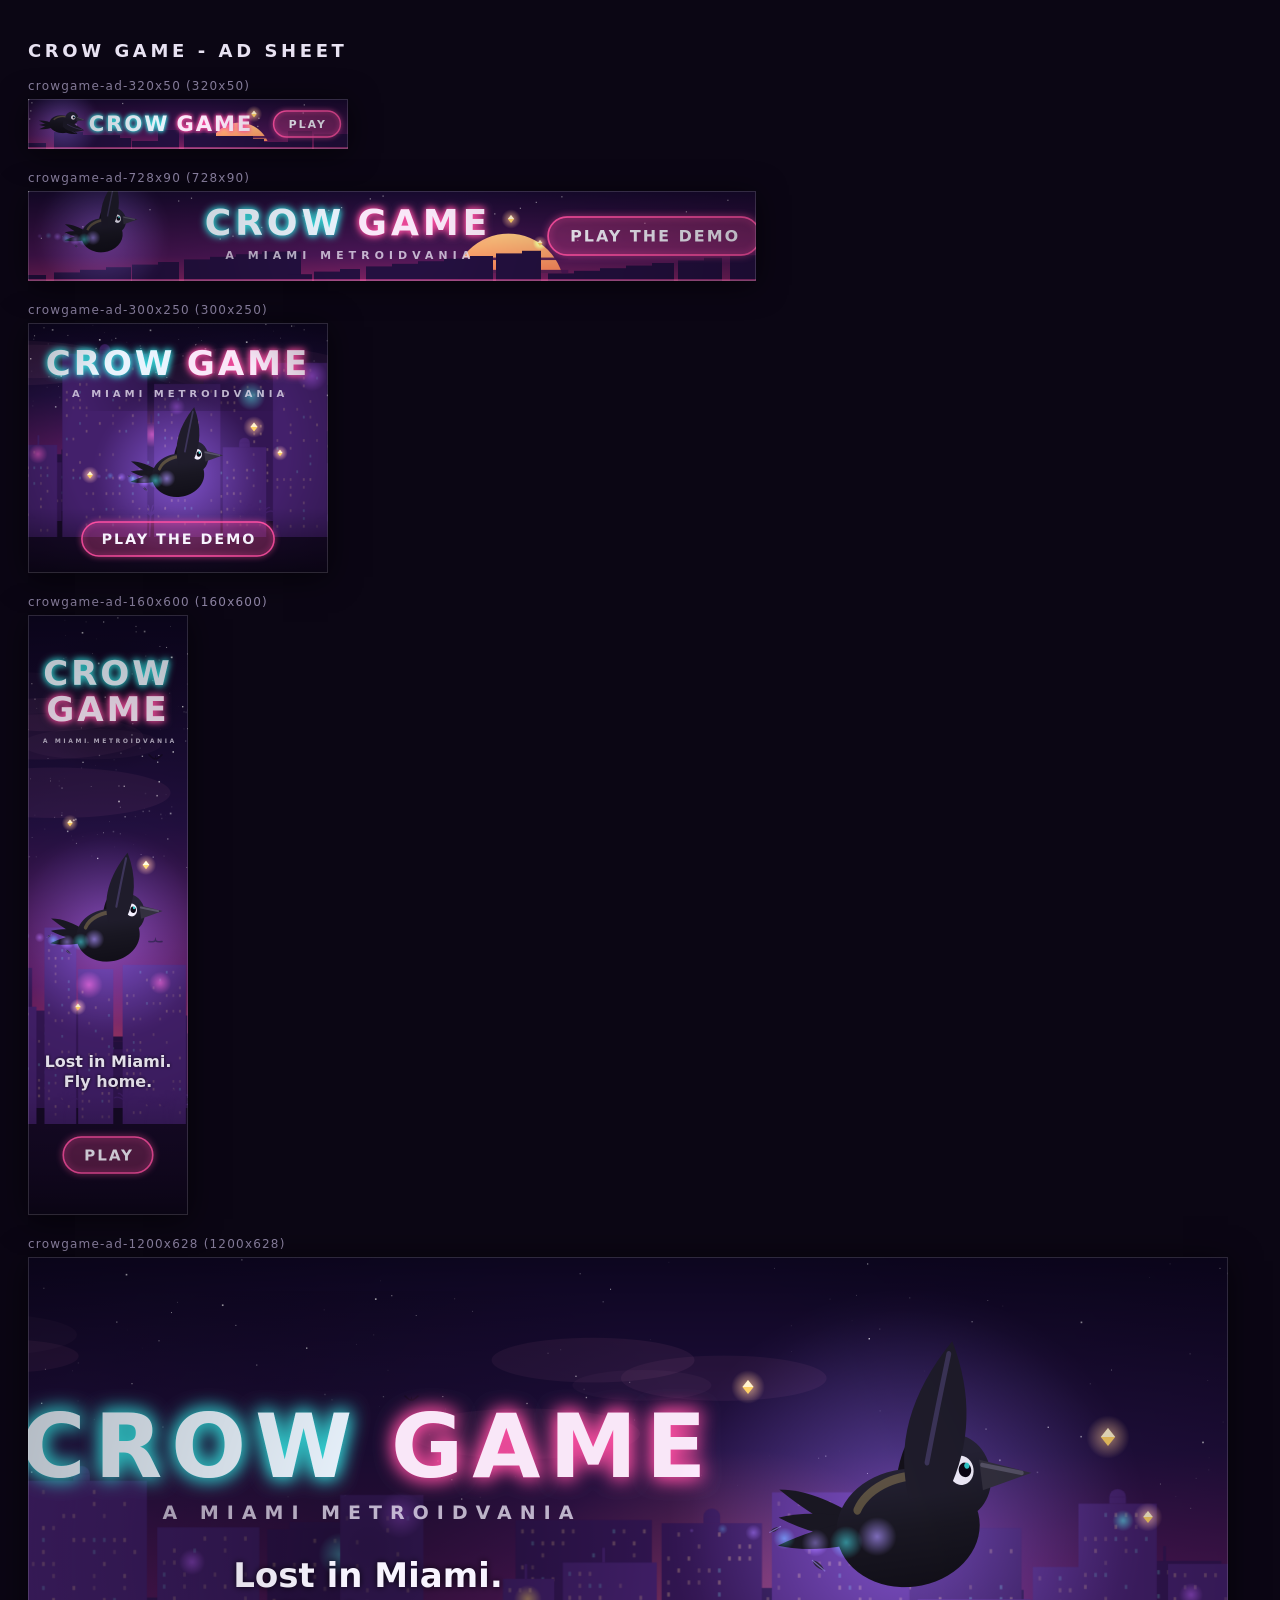
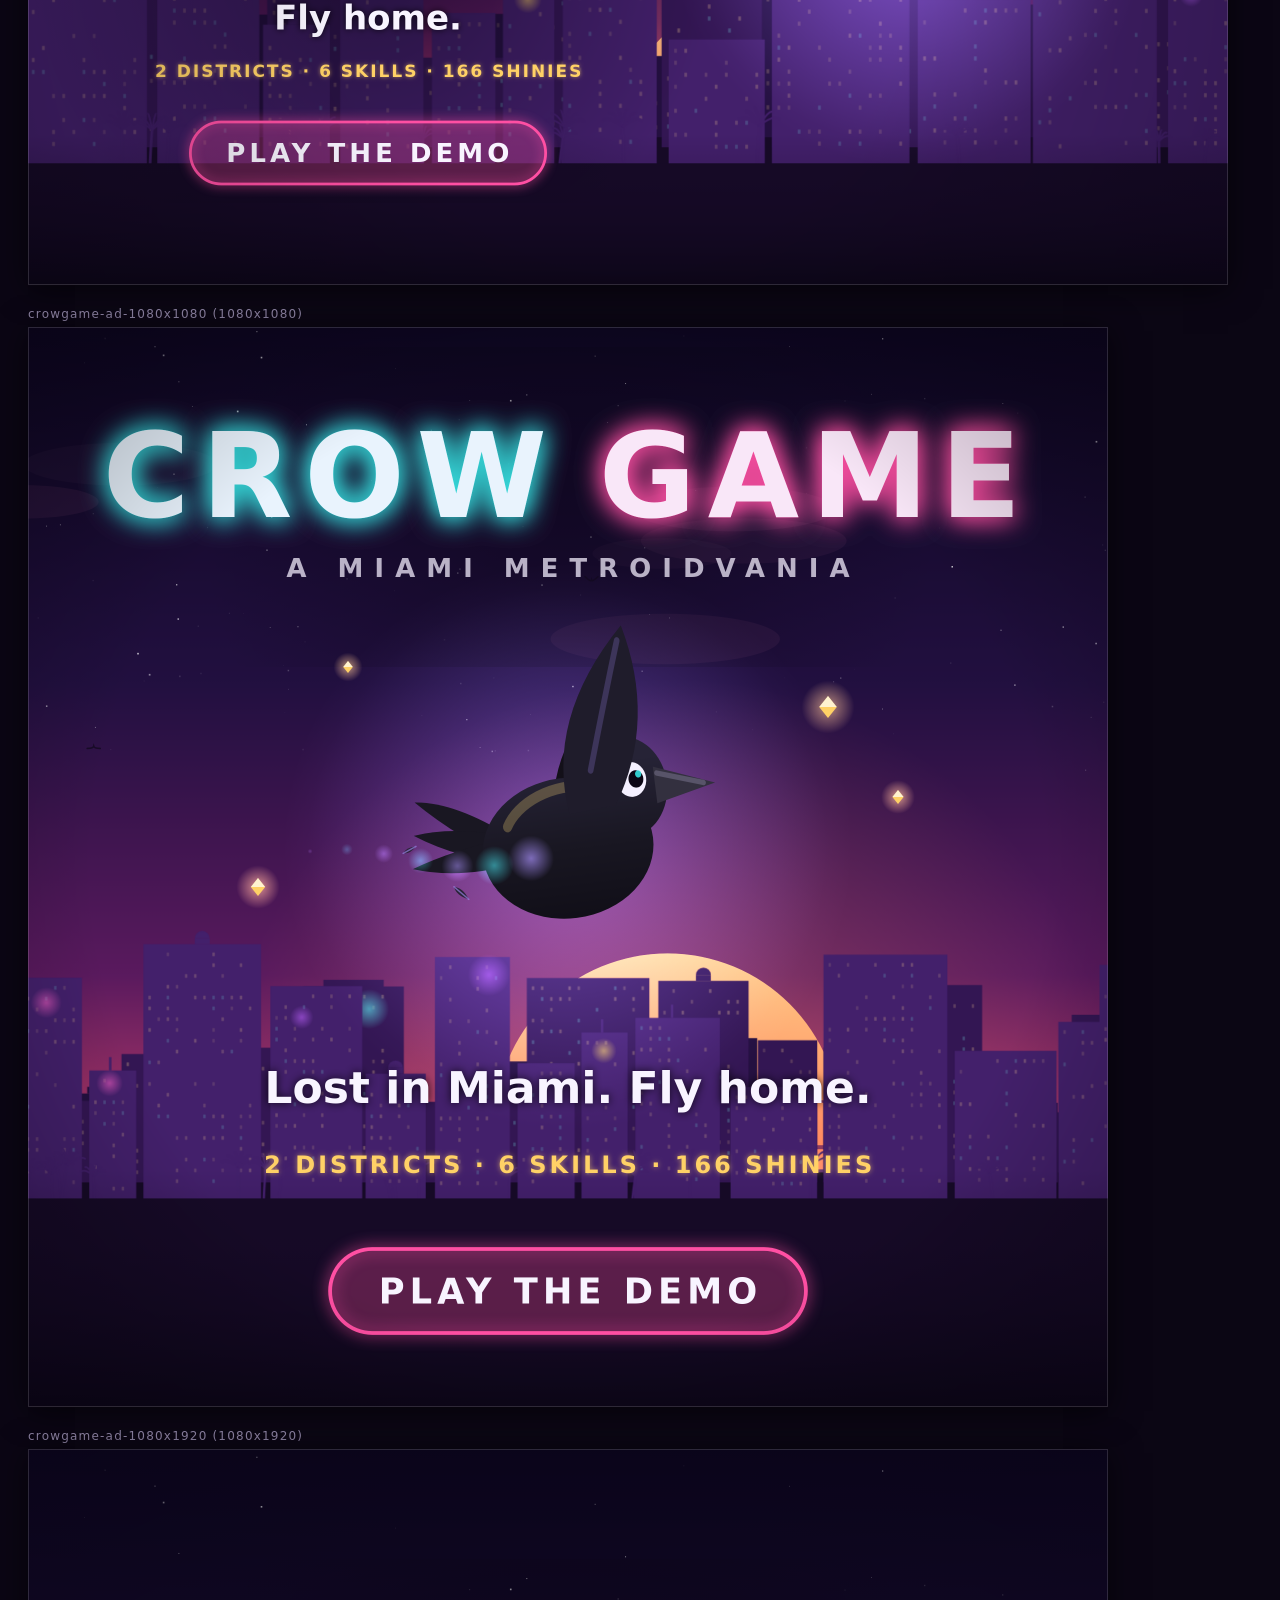
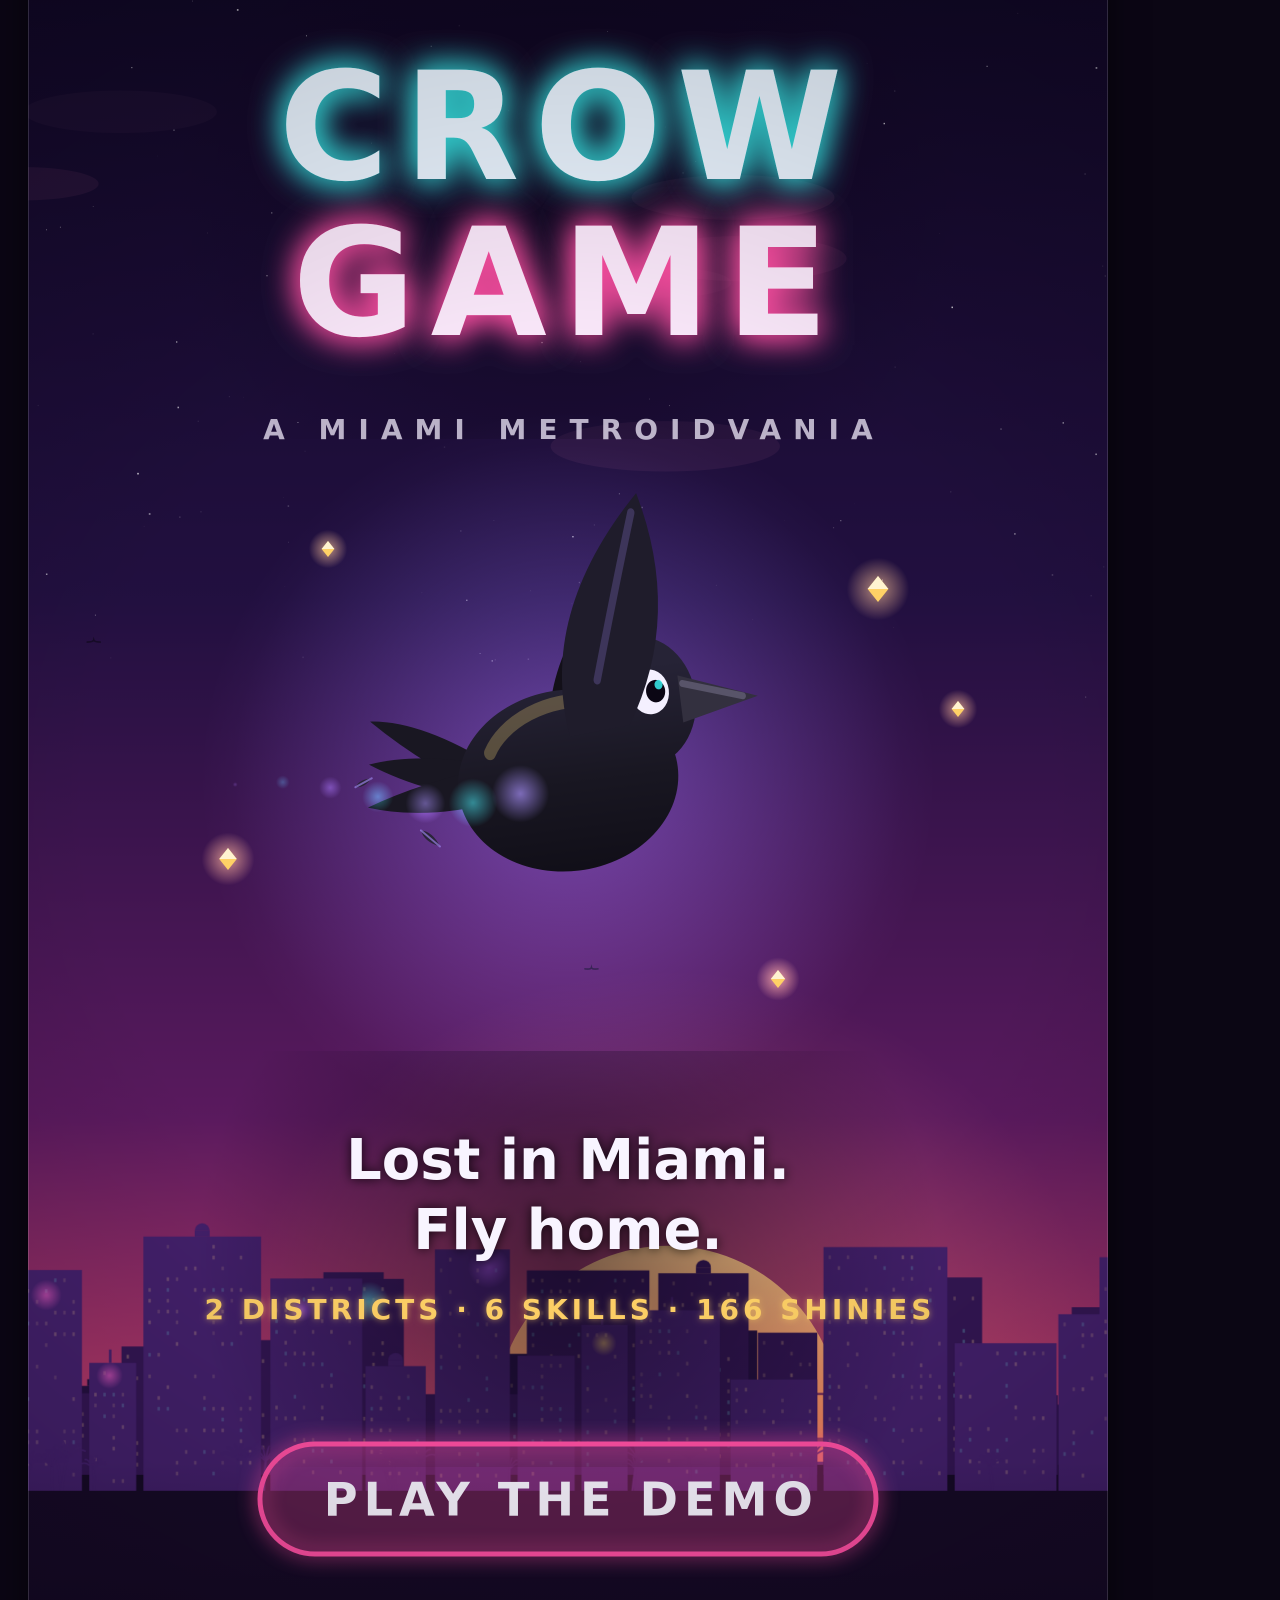
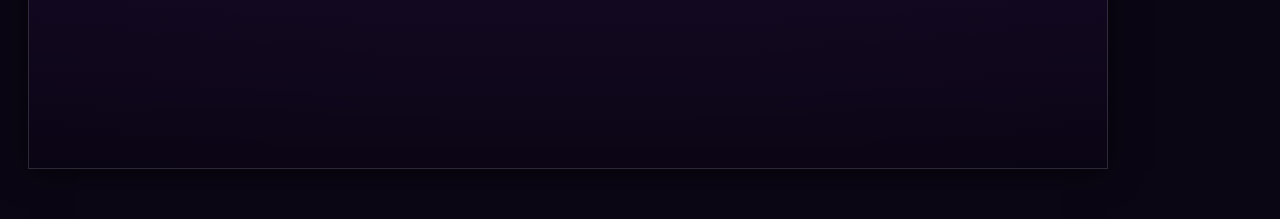
==== Development/ads/index.html @ f1129a32 "Initial release: Crow Game demo A mobile-friendly Miami metroidvania in vanilla canvas + ES modules." ====
<!DOCTYPE html>
<html lang="en">
<head>
<meta charset="utf-8">
<title>Crow Game - Ad Generator</title>
<style>
  body { background: #0b0614; color: #e8e2f2; font-family: "Segoe UI", system-ui, sans-serif; padding: 20px; }
  h1 { font-size: 18px; letter-spacing: 0.2em; }
  .ad { margin: 18px 0; }
  .ad .label { color: #8d83a3; font-size: 12px; margin-bottom: 6px; letter-spacing: 0.1em; }
  canvas { box-shadow: 0 4px 30px rgba(0,0,0,0.6); max-width: 100%; }
</style>
</head>
<body>
<h1>CROW GAME - AD SHEET</h1>
<div id="out"></div>

<script type="module">
// Renders the ad set using the game's own art code, then posts PNGs to the
// local dev receiver on :8124 (harmless no-op if it is not running).
import { Background } from '../src/background.js';
import { Player } from '../src/player.js';

const T = 1.7; // fixed clock so every render is deterministic
const bg = new Background();

const INK = '#f8f4ff';
const PINK = '#ff4fa3';
const CYAN = '#35e0e0';
const GOLD = '#ffd166';

const TAGLINE = 'A MIAMI METROIDVANIA';
const HOOK1 = 'Lost in Miami.';
const HOOK2 = 'Fly home.';
const BADGE = '2 DISTRICTS · 6 SKILLS · 166 SHINIES';

// ---------- shared pieces ----------

function scene(ctx, w, h, horizonFrac, camX = 1200) {
  const cam = { x: camX, y: 1500 - (horizonFrac * h + 30) / 0.88, scale: 1 };
  bg.draw(ctx, cam, w, h, T, 1500);
}

function simpleBg(ctx, w, h) {
  // for thin banners: gradient + sun sliver + rooftop strip
  const g = ctx.createLinearGradient(0, 0, 0, h);
  g.addColorStop(0, '#170a2e');
  g.addColorStop(0.72, '#4a1655');
  g.addColorStop(1, '#7c2260');
  ctx.fillStyle = g;
  ctx.fillRect(0, 0, w, h);
  // stars
  ctx.fillStyle = 'rgba(255,255,255,0.5)';
  for (let i = 0; i < w / 14; i++) {
    const x = (i * 137.3) % w;
    const y = ((i * 61.7) % (h * 0.55));
    if (Math.sin(i * 3.7) > -0.2) ctx.fillRect(x, y, 1.2, 1.2);
  }
  // sun
  const sx = w * 0.66;
  const sr = h * 0.62;
  const sg = ctx.createLinearGradient(0, h - sr, 0, h + sr * 0.4);
  sg.addColorStop(0, '#ffd88a');
  sg.addColorStop(0.55, '#ff8b5e');
  sg.addColorStop(1, '#ff4fa3');
  ctx.save();
  ctx.beginPath();
  ctx.rect(0, 0, w, h - 8);
  ctx.clip();
  ctx.fillStyle = sg;
  ctx.beginPath();
  ctx.arc(sx, h + sr * 0.15, sr, 0, Math.PI * 2);
  ctx.fill();
  ctx.fillStyle = 'rgba(74,22,85,0.9)';
  ctx.fillRect(sx - sr - 4, h - sr * 0.42, sr * 2 + 8, 2.5);
  ctx.fillRect(sx - sr - 4, h - sr * 0.2, sr * 2 + 8, 3.5);
  ctx.restore();
  // rooftop strip
  ctx.fillStyle = '#241040';
  for (let i = 0; i < w / 26; i++) {
    const bw = 18 + ((i * 89) % 26);
    const bh = 6 + ((i * 53) % (h * 0.28));
    ctx.fillRect(i * 26, h - bh, bw, bh);
  }
  ctx.fillStyle = 'rgba(255,79,163,0.5)';
  ctx.fillRect(0, h - 2, w, 2);
}

function crowAt(ctx, x, y, k, pose = 'flap', facing = 1) {
  // soft violet halo so the dark bird pops off the night sky
  ctx.save();
  ctx.globalCompositeOperation = 'lighter';
  const halo = ctx.createRadialGradient(x, y, 2, x, y, 46 * k);
  halo.addColorStop(0, 'rgba(169,143,255,0.2)');
  halo.addColorStop(1, 'rgba(169,143,255,0)');
  ctx.fillStyle = halo;
  ctx.beginPath();
  ctx.arc(x, y, 46 * k, 0, Math.PI * 2);
  ctx.fill();
  ctx.restore();

  const p = new Player({ x: 0, y: 0 });
  p.invuln = -1;
  p.facing = facing;
  p.animT = 1.32;
  p.blinkT = 5;
  if (pose === 'glide') { p.gliding = true; p.grounded = false; }
  else if (pose === 'dash') { p.dashing = 0.1; p.dashDir = facing; p.grounded = false; }
  else if (pose === 'flap') { p.grounded = false; p.flapT = 0.55; p.vy = -300; }
  p.x = 0;
  p.y = 0;
  ctx.save();
  ctx.translate(x, y);
  ctx.scale(k, k);
  p.draw(ctx);
  ctx.restore();
}

function trail(ctx, x, y, k, facing = 1) {
  // sparkle wake behind the crow
  ctx.save();
  ctx.globalCompositeOperation = 'lighter';
  for (let i = 0; i < 7; i++) {
    const u = (i + 1) / 7;
    const tx = x - facing * u * 130 * k * 0.32;
    const ty = y + Math.sin(u * 5) * 10 * k * 0.22 + u * 14 * k * 0.2;
    const r = (1 - u) * 5 * k * 0.32 + 1;
    const col = i % 2 ? 'rgba(53,224,224,' : 'rgba(169,143,255,';
    const g = ctx.createRadialGradient(tx, ty, 0.5, tx, ty, r * 2.4);
    g.addColorStop(0, col + (0.5 * (1 - u) + 0.15) + ')');
    g.addColorStop(1, col + '0)');
    ctx.fillStyle = g;
    ctx.beginPath();
    ctx.arc(tx, ty, r * 2.4, 0, Math.PI * 2);
    ctx.fill();
  }
  ctx.restore();
  // two drifting feathers
  for (const [fx, fy, rot, s] of [[-0.42, 0.24, 0.7, 4], [-0.62, 0.02, -0.5, 3]]) {
    const px = x + facing * fx * 130 * k * 0.32;
    const py = y + fy * 100 * k * 0.3;
    ctx.save();
    ctx.translate(px, py);
    ctx.rotate(rot);
    ctx.scale(k * 0.3, k * 0.3);
    ctx.fillStyle = '#2a2438';
    ctx.beginPath();
    ctx.moveTo(-s, 0);
    ctx.quadraticCurveTo(0, -s * 0.7, s * 1.6, 0);
    ctx.quadraticCurveTo(0, s * 0.7, -s, 0);
    ctx.fill();
    ctx.strokeStyle = 'rgba(169,143,255,0.6)';
    ctx.lineWidth = 0.8;
    ctx.beginPath();
    ctx.moveTo(-s, 0);
    ctx.lineTo(s * 1.6, 0);
    ctx.stroke();
    ctx.restore();
  }
}

function shiny(ctx, x, y, s) {
  ctx.save();
  ctx.translate(x, y);
  ctx.globalCompositeOperation = 'lighter';
  const g = ctx.createRadialGradient(0, 0, 1, 0, 0, s * 2.4);
  g.addColorStop(0, 'rgba(255,209,102,0.55)');
  g.addColorStop(1, 'rgba(255,209,102,0)');
  ctx.fillStyle = g;
  ctx.beginPath();
  ctx.arc(0, 0, s * 2.4, 0, Math.PI * 2);
  ctx.fill();
  ctx.globalCompositeOperation = 'source-over';
  ctx.fillStyle = GOLD;
  ctx.beginPath();
  ctx.moveTo(0, -s);
  ctx.lineTo(s * 0.8, 0);
  ctx.lineTo(0, s);
  ctx.lineTo(-s * 0.8, 0);
  ctx.closePath();
  ctx.fill();
  ctx.fillStyle = '#fff3d0';
  ctx.beginPath();
  ctx.moveTo(0, -s);
  ctx.lineTo(s * 0.8, 0);
  ctx.lineTo(-s * 0.8, 0);
  ctx.closePath();
  ctx.fill();
  ctx.restore();
}

function neonWord(ctx, word, x, y, size, color, align = 'center', spacing = 0.1) {
  ctx.save();
  ctx.font = `800 ${size}px "Segoe UI", system-ui, sans-serif`;
  ctx.textAlign = align;
  ctx.letterSpacing = `${Math.round(size * spacing)}px`;
  ctx.shadowColor = color;
  ctx.shadowBlur = size * 0.45;
  ctx.fillStyle = color;
  ctx.fillText(word, x, y);
  ctx.fillText(word, x, y);
  ctx.shadowBlur = 0;
  ctx.fillStyle = INK;
  ctx.globalAlpha = 0.92;
  ctx.fillText(word, x, y);
  ctx.restore();
}

// CROW in cyan, GAME in pink, on one line centered at cx
function logo(ctx, cx, y, size) {
  ctx.save();
  ctx.font = `800 ${size}px "Segoe UI", system-ui, sans-serif`;
  ctx.letterSpacing = `${Math.round(size * 0.1)}px`;
  const wCrow = ctx.measureText('CROW').width;
  const wGame = ctx.measureText('GAME').width;
  const gap = size * 0.34;
  const total = wCrow + gap + wGame;
  ctx.restore();
  neonWord(ctx, 'CROW', cx - total / 2, y, size, CYAN, 'left');
  neonWord(ctx, 'GAME', cx - total / 2 + wCrow + gap, y, size, PINK, 'left');
}

function logoStacked(ctx, cx, y, size, lineGap = 1.06) {
  neonWord(ctx, 'CROW', cx, y, size, CYAN);
  neonWord(ctx, 'GAME', cx, y + size * lineGap, size, PINK);
}

function tagline(ctx, cx, y, size, maxW = Infinity) {
  ctx.save();
  ctx.font = `600 ${size}px "Segoe UI", system-ui, sans-serif`;
  ctx.textAlign = 'center';
  ctx.letterSpacing = `${Math.round(size * 0.42)}px`;
  ctx.fillStyle = 'rgba(232,226,242,0.78)';
  const w = ctx.measureText(TAGLINE).width;
  const fit = Math.min(1, maxW / w);
  ctx.translate(cx + size * 0.21, y);
  ctx.scale(fit, fit);
  ctx.fillText(TAGLINE, 0, 0);
  ctx.restore();
}

function hook(ctx, cx, y, size, twoLines = true) {
  ctx.save();
  ctx.font = `600 ${size}px "Segoe UI", system-ui, sans-serif`;
  ctx.textAlign = 'center';
  ctx.fillStyle = INK;
  ctx.shadowColor = 'rgba(0,0,0,0.8)';
  ctx.shadowBlur = size * 0.4;
  if (twoLines) {
    ctx.fillText(HOOK1, cx, y);
    ctx.fillText(HOOK2, cx, y + size * 1.25);
  } else {
    ctx.fillText(`${HOOK1} ${HOOK2}`, cx, y);
  }
  ctx.restore();
}

function badge(ctx, cx, y, size) {
  ctx.save();
  ctx.font = `700 ${size}px "Segoe UI", system-ui, sans-serif`;
  ctx.textAlign = 'center';
  ctx.letterSpacing = `${Math.round(size * 0.13)}px`;
  ctx.fillStyle = GOLD;
  ctx.shadowColor = 'rgba(255,209,102,0.6)';
  ctx.shadowBlur = size * 0.5;
  ctx.fillText(BADGE, cx + size * 0.07, y);
  ctx.restore();
}

function cta(ctx, cx, cy, text, h) {
  ctx.save();
  const size = h * 0.42;
  ctx.font = `700 ${size}px "Segoe UI", system-ui, sans-serif`;
  ctx.letterSpacing = `${Math.round(size * 0.14)}px`;
  const tw = ctx.measureText(text).width;
  const w = tw + h * 1.1;
  ctx.shadowColor = PINK;
  ctx.shadowBlur = h * 0.35;
  ctx.fillStyle = 'rgba(255,79,163,0.16)';
  ctx.strokeStyle = PINK;
  ctx.lineWidth = Math.max(1.5, h * 0.045);
  ctx.beginPath();
  ctx.roundRect(cx - w / 2, cy - h / 2, w, h, h / 2);
  ctx.fill();
  ctx.stroke();
  ctx.shadowBlur = 0;
  ctx.fillStyle = INK;
  ctx.textAlign = 'center';
  ctx.textBaseline = 'middle';
  ctx.fillText(text, cx + size * 0.07, cy + h * 0.04);
  ctx.restore();
}

function scrim(ctx, x, y, w, h, alpha = 0.4) {
  const g = ctx.createRadialGradient(x + w / 2, y + h / 2, 8, x + w / 2, y + h / 2, Math.max(w, h) * 0.62);
  g.addColorStop(0, `rgba(11,5,22,${alpha})`);
  g.addColorStop(1, 'rgba(11,5,22,0)');
  ctx.fillStyle = g;
  ctx.fillRect(x - w * 0.3, y - h * 0.3, w * 1.6, h * 1.6);
}

function frame(ctx, w, h) {
  // vignette + hairline border
  const v = ctx.createRadialGradient(w / 2, h / 2, Math.min(w, h) * 0.44, w / 2, h / 2, Math.max(w, h) * 0.74);
  v.addColorStop(0, 'rgba(0,0,0,0)');
  v.addColorStop(1, 'rgba(5,2,12,0.4)');
  ctx.fillStyle = v;
  ctx.fillRect(0, 0, w, h);
  ctx.strokeStyle = 'rgba(255,255,255,0.14)';
  ctx.lineWidth = 1;
  ctx.strokeRect(0.5, 0.5, w - 1, h - 1);
}

// ---------- the ad set ----------

const ADS = [
  {
    name: 'crowgame-ad-320x50', w: 320, h: 50,
    draw(ctx, w, h) {
      simpleBg(ctx, w, h);
      crowAt(ctx, 34, 25, 0.85, 'dash');
      logo(ctx, 143, 32, 21);
      shiny(ctx, 226, 15, 3.4);
      cta(ctx, 279, 25, 'PLAY', 26);
      frame(ctx, w, h);
    },
  },
  {
    name: 'crowgame-ad-728x90', w: 728, h: 90,
    draw(ctx, w, h) {
      simpleBg(ctx, w, h);
      crowAt(ctx, 74, 44, 1.5, 'flap');
      trail(ctx, 74, 44, 1.5);
      logo(ctx, 320, 44, 36);
      tagline(ctx, 320, 68, 11);
      shiny(ctx, 483, 28, 4);
      shiny(ctx, 512, 52, 3);
      cta(ctx, 626, 45, 'PLAY THE DEMO', 38);
      frame(ctx, w, h);
    },
  },
  {
    name: 'crowgame-ad-300x250', w: 300, h: 250,
    draw(ctx, w, h) {
      scene(ctx, w, h, 0.74);
      scrim(ctx, 60, 10, 180, 60, 0.42);
      logo(ctx, 150, 52, 34);
      tagline(ctx, 150, 74, 10);
      crowAt(ctx, 150, 152, 1.9, 'flap');
      trail(ctx, 150, 152, 1.9);
      shiny(ctx, 226, 104, 4.5);
      shiny(ctx, 252, 130, 3.2);
      shiny(ctx, 62, 152, 3.6);
      cta(ctx, 150, 216, 'PLAY THE DEMO', 34);
      frame(ctx, w, h);
    },
  },
  {
    name: 'crowgame-ad-160x600', w: 160, h: 600,
    draw(ctx, w, h) {
      scene(ctx, w, h, 0.8, 800);
      scrim(ctx, 20, 30, 120, 110, 0.45);
      logoStacked(ctx, 80, 70, 34);
      tagline(ctx, 80, 128, 9, 134);
      shiny(ctx, 42, 208, 3.4);
      shiny(ctx, 118, 250, 4.2);
      crowAt(ctx, 80, 320, 2.3, 'flap');
      trail(ctx, 80, 320, 2.3);
      shiny(ctx, 50, 392, 3.4);
      hook(ctx, 80, 452, 16);
      cta(ctx, 80, 540, 'PLAY', 36);
      frame(ctx, w, h);
    },
  },
  {
    name: 'crowgame-ad-1200x628', w: 1200, h: 628,
    draw(ctx, w, h) {
      scene(ctx, w, h, 0.76, 2000);
      scrim(ctx, 60, 130, 560, 320, 0.5);
      ctx.save();
      ctx.textAlign = 'left';
      ctx.restore();
      logo(ctx, 340, 220, 88);
      tagline(ctx, 340, 262, 19);
      hook(ctx, 340, 330, 34);
      badge(ctx, 340, 420, 17);
      cta(ctx, 340, 496, 'PLAY THE DEMO', 62);
      crowAt(ctx, 880, 270, 5.2, 'flap');
      trail(ctx, 880, 270, 5.2);
      shiny(ctx, 1080, 180, 9);
      shiny(ctx, 1120, 260, 6);
      shiny(ctx, 720, 130, 7);
      frame(ctx, w, h);
    },
  },
  {
    name: 'crowgame-ad-1080x1080', w: 1080, h: 1080,
    draw(ctx, w, h) {
      scene(ctx, w, h, 0.78, 1500);
      scrim(ctx, 240, 80, 600, 200, 0.45);
      logo(ctx, 540, 190, 118);
      tagline(ctx, 540, 250, 26);
      crowAt(ctx, 540, 520, 6.2, 'flap');
      trail(ctx, 540, 520, 6.2);
      shiny(ctx, 800, 380, 11);
      shiny(ctx, 870, 470, 7);
      shiny(ctx, 230, 560, 9);
      shiny(ctx, 320, 340, 6);
      hook(ctx, 540, 776, 44, false);
      badge(ctx, 540, 846, 24);
      cta(ctx, 540, 964, 'PLAY THE DEMO', 84);
      frame(ctx, w, h);
    },
  },
  {
    name: 'crowgame-ad-1080x1920', w: 1080, h: 1920,
    draw(ctx, w, h) {
      scene(ctx, w, h, 0.84, 1500);
      scrim(ctx, 220, 200, 640, 300, 0.45);
      logoStacked(ctx, 540, 330, 150, 1.04);
      tagline(ctx, 540, 590, 28);
      crowAt(ctx, 540, 930, 8, 'flap');
      trail(ctx, 540, 930, 8);
      shiny(ctx, 850, 740, 13);
      shiny(ctx, 930, 860, 8);
      shiny(ctx, 200, 1010, 11);
      shiny(ctx, 300, 700, 8);
      shiny(ctx, 750, 1130, 9);
      scrim(ctx, 240, 1280, 600, 260, 0.55);
      hook(ctx, 540, 1330, 56);
      badge(ctx, 540, 1470, 28);
      cta(ctx, 540, 1650, 'PLAY THE DEMO', 110);
      frame(ctx, w, h);
    },
  },
];

// ---------- render + export ----------

const out = document.getElementById('out');
const results = [];

async function run() {
  for (const ad of ADS) {
    const big = document.createElement('canvas');
    big.width = ad.w * 2;
    big.height = ad.h * 2;
    const bctx = big.getContext('2d');
    bctx.scale(2, 2);
    ad.draw(bctx, ad.w, ad.h);

    const fin = document.createElement('canvas');
    fin.width = ad.w;
    fin.height = ad.h;
    fin.getContext('2d').drawImage(big, 0, 0, ad.w, ad.h);

    const wrap = document.createElement('div');
    wrap.className = 'ad';
    wrap.innerHTML = `<div class="label">${ad.name} (${ad.w}x${ad.h})</div>`;
    wrap.appendChild(fin);
    out.appendChild(wrap);

    try {
      const b64 = fin.toDataURL('image/png').split(',')[1];
      const res = await fetch(`http://localhost:8124/?name=${ad.name}&ext=png`, { method: 'POST', body: b64 });
      results.push(`${ad.name}: ${await res.text()}`);
    } catch (e) {
      results.push(`${ad.name}: post failed (${e.message})`);
    }
  }
  window.__adsDone = results;
}

run();
</script>
</body>
</html>
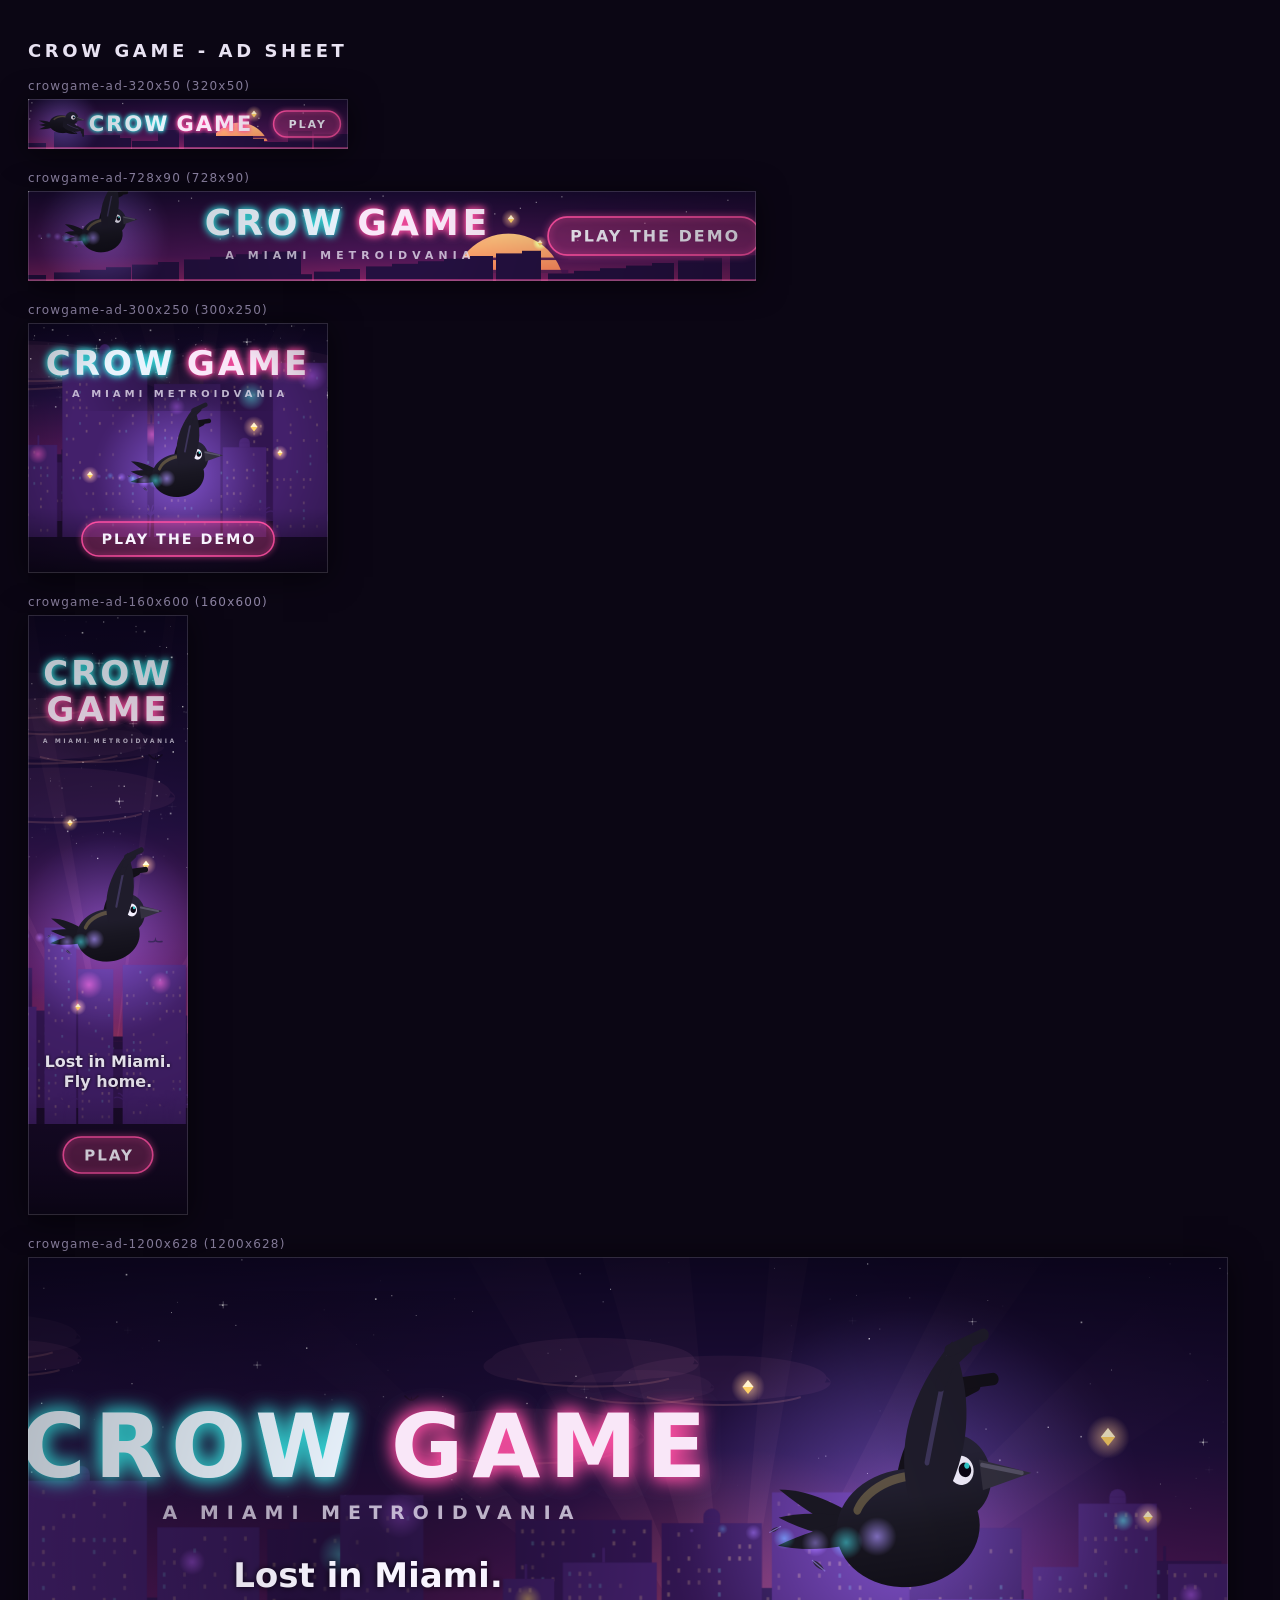
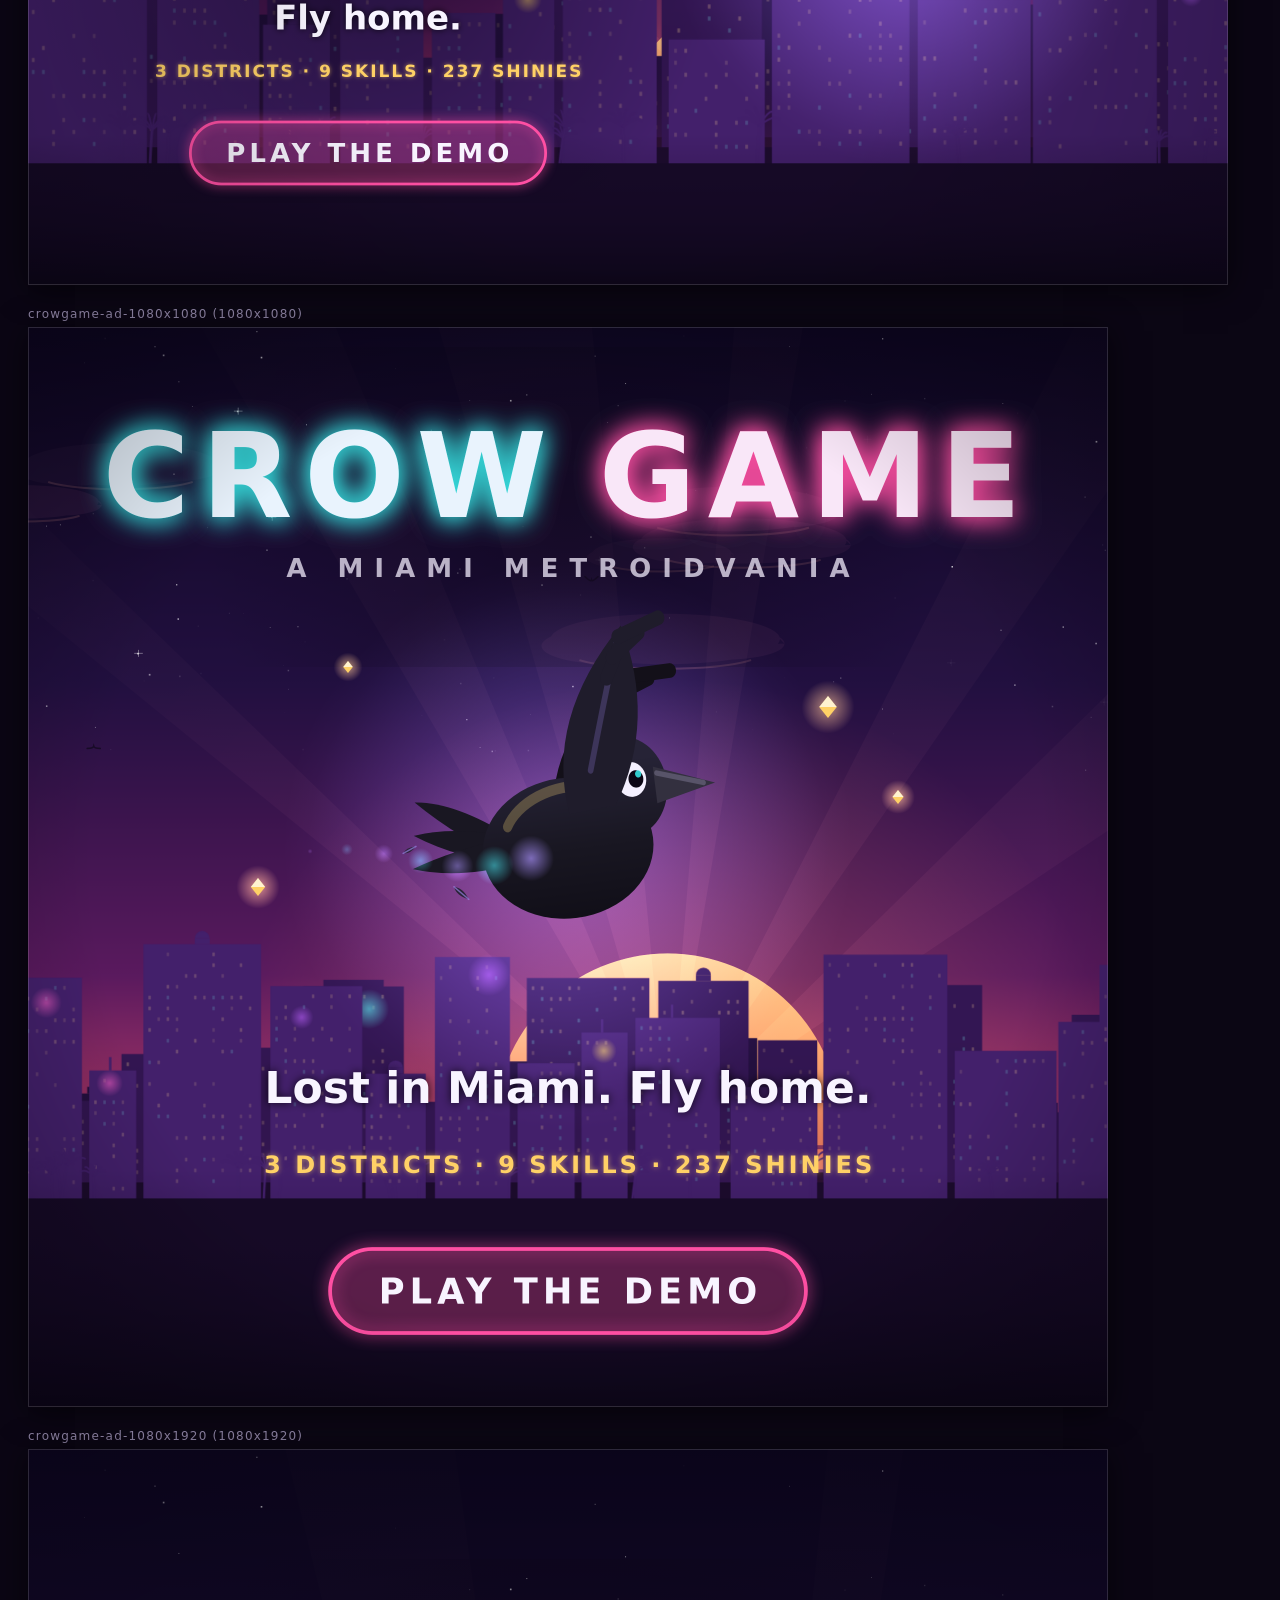
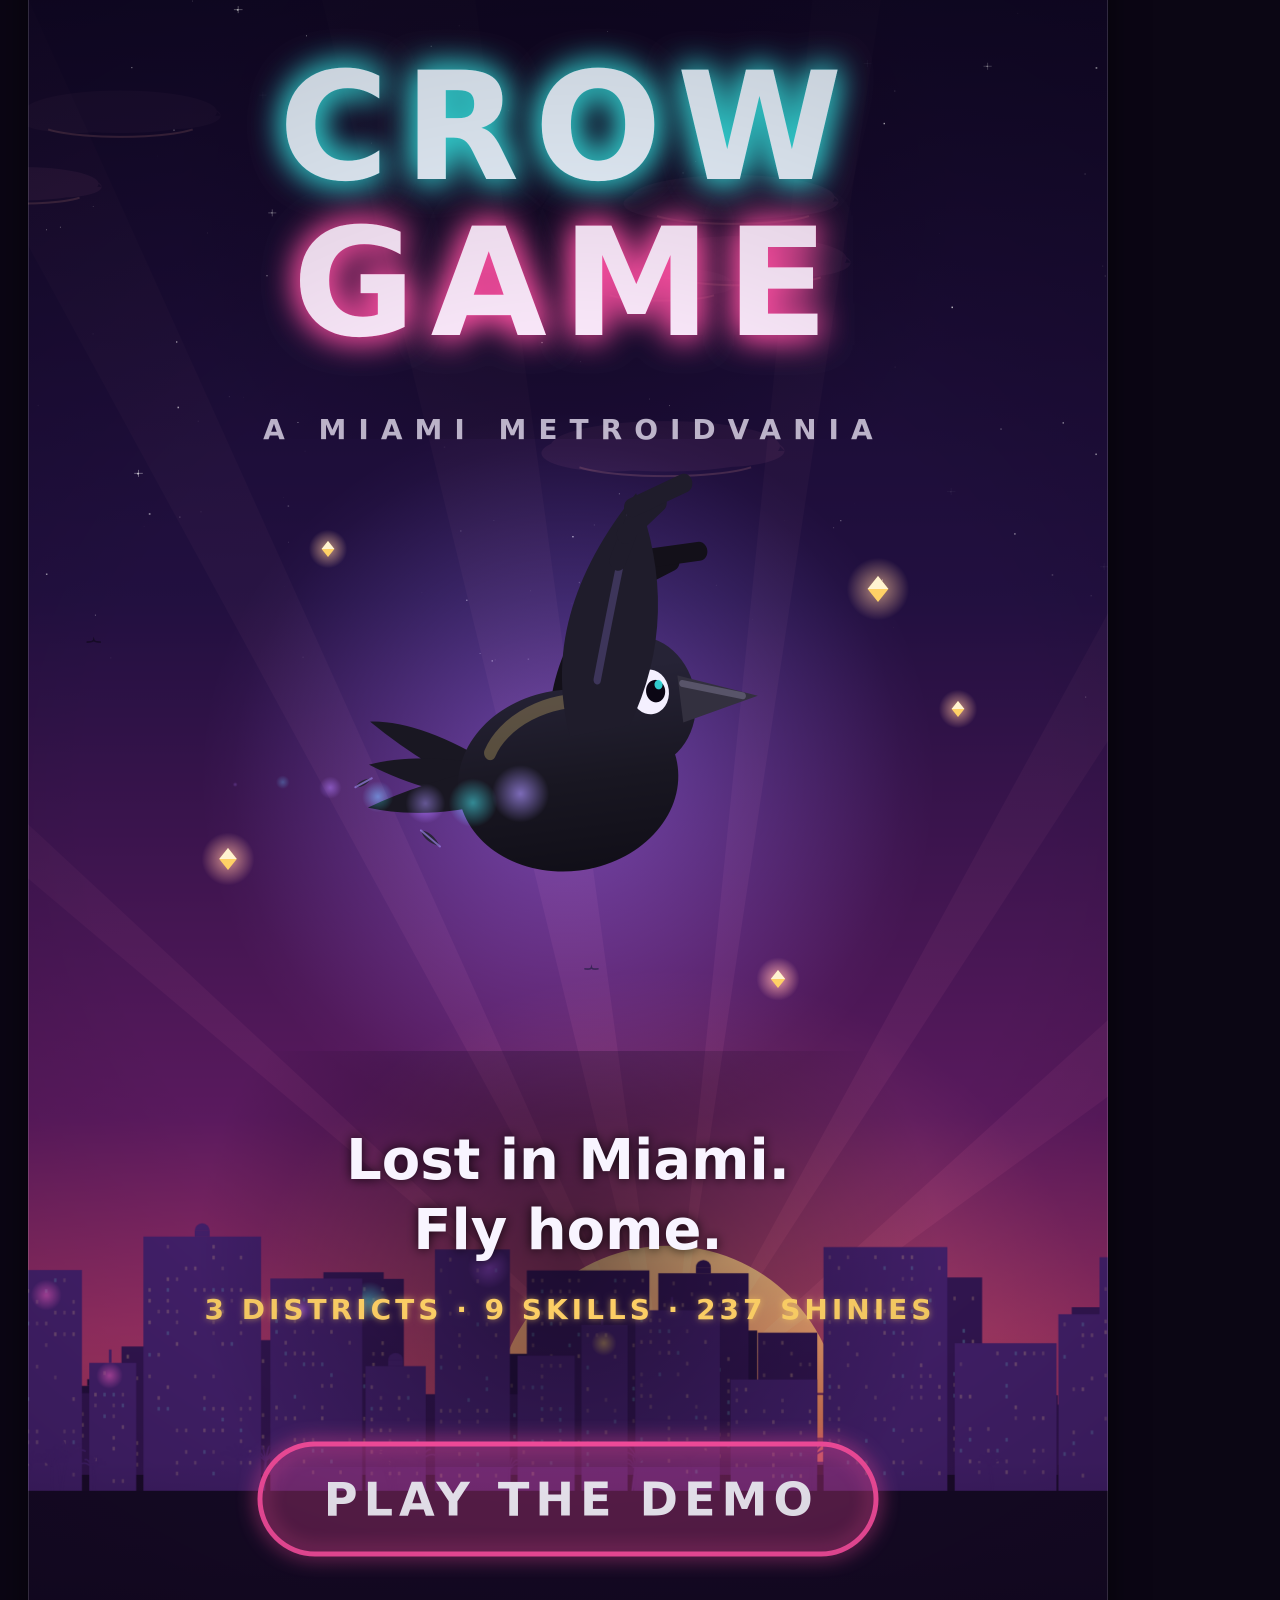
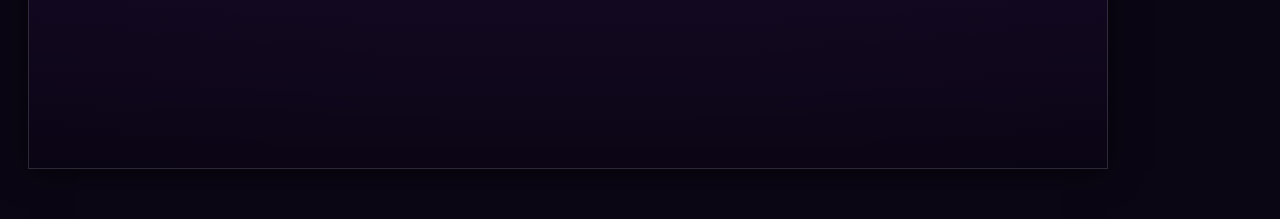
==== commit 1a36a2d1: "Update docs and regenerate the ad set README covers District 3 and the fx render stack. Ads regenera" ====
--- a/Development/ads/index.html
+++ b/Development/ads/index.html
@@ -32,7 +32,7 @@
 const TAGLINE = 'A MIAMI METROIDVANIA';
 const HOOK1 = 'Lost in Miami.';
 const HOOK2 = 'Fly home.';
-const BADGE = '2 DISTRICTS · 6 SKILLS · 166 SHINIES';
+const BADGE = '3 DISTRICTS · 9 SKILLS · 237 SHINIES';
 
 // ---------- shared pieces ----------
 
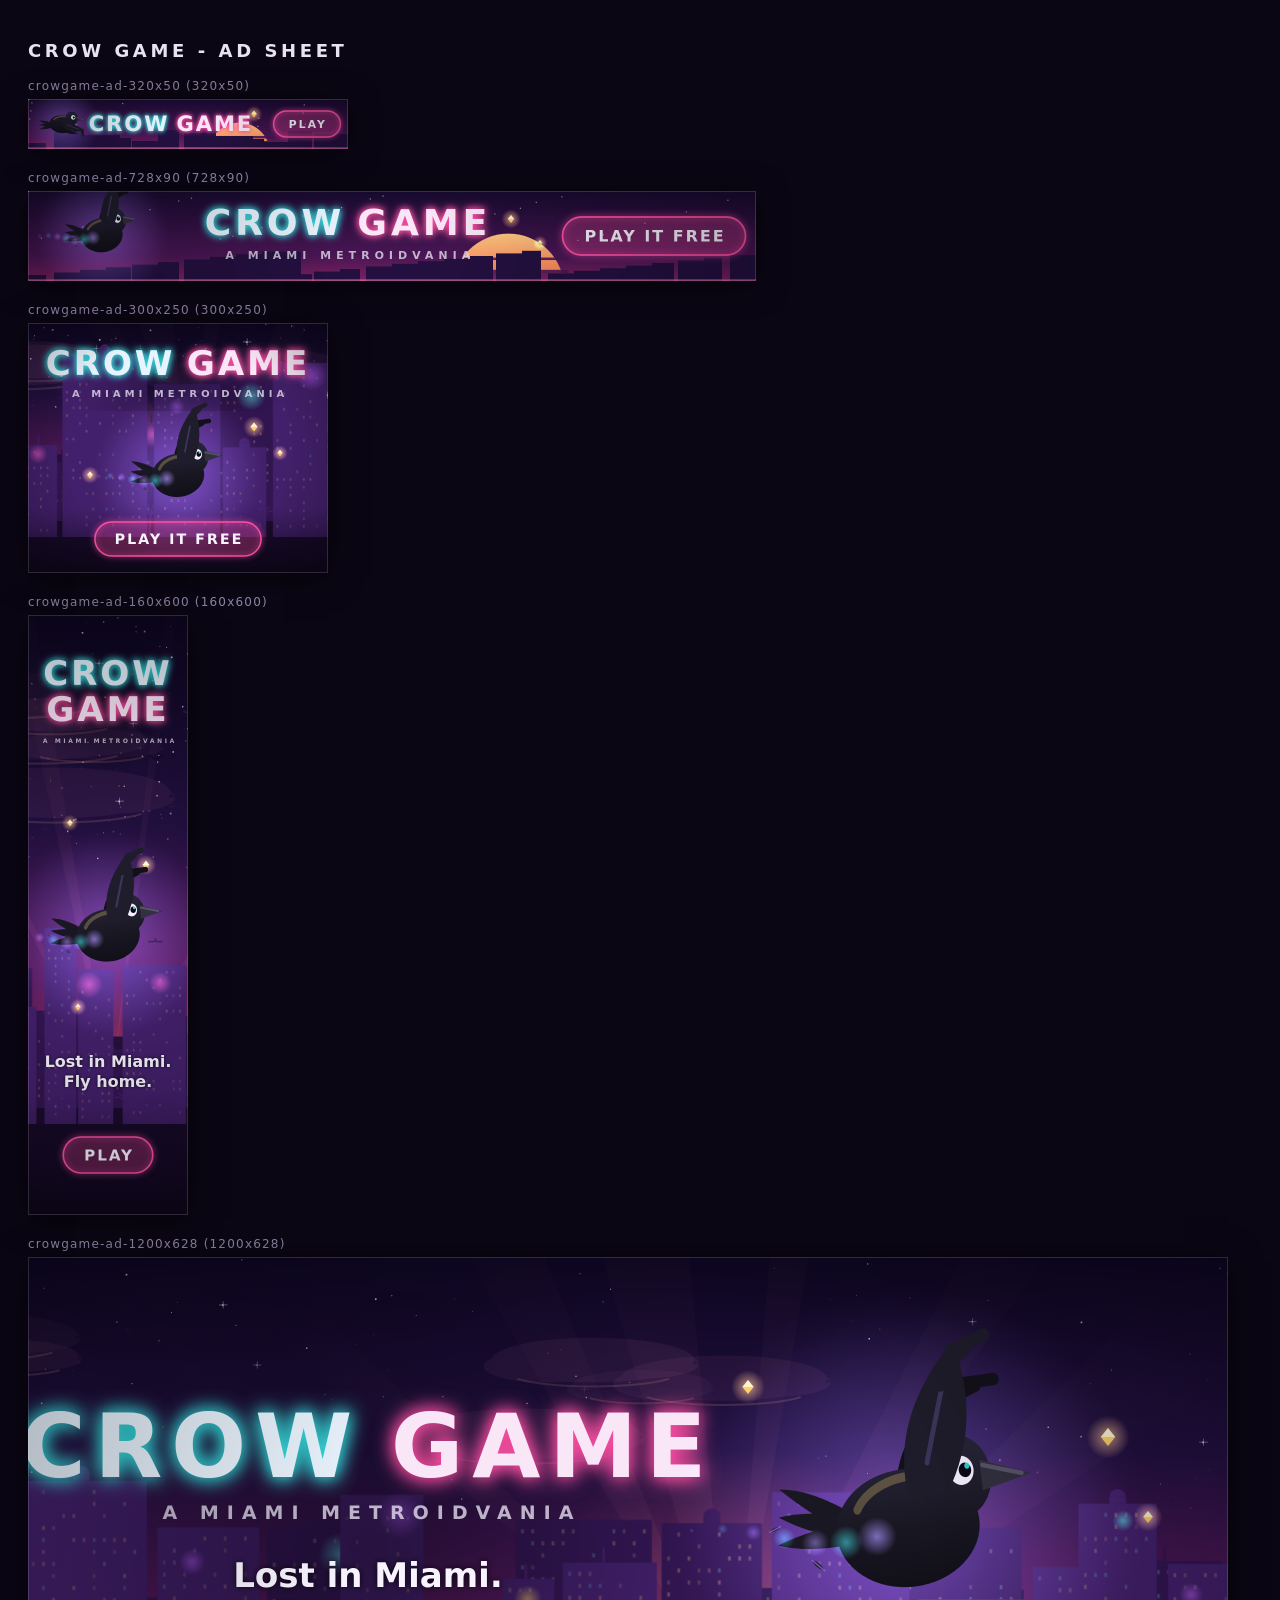
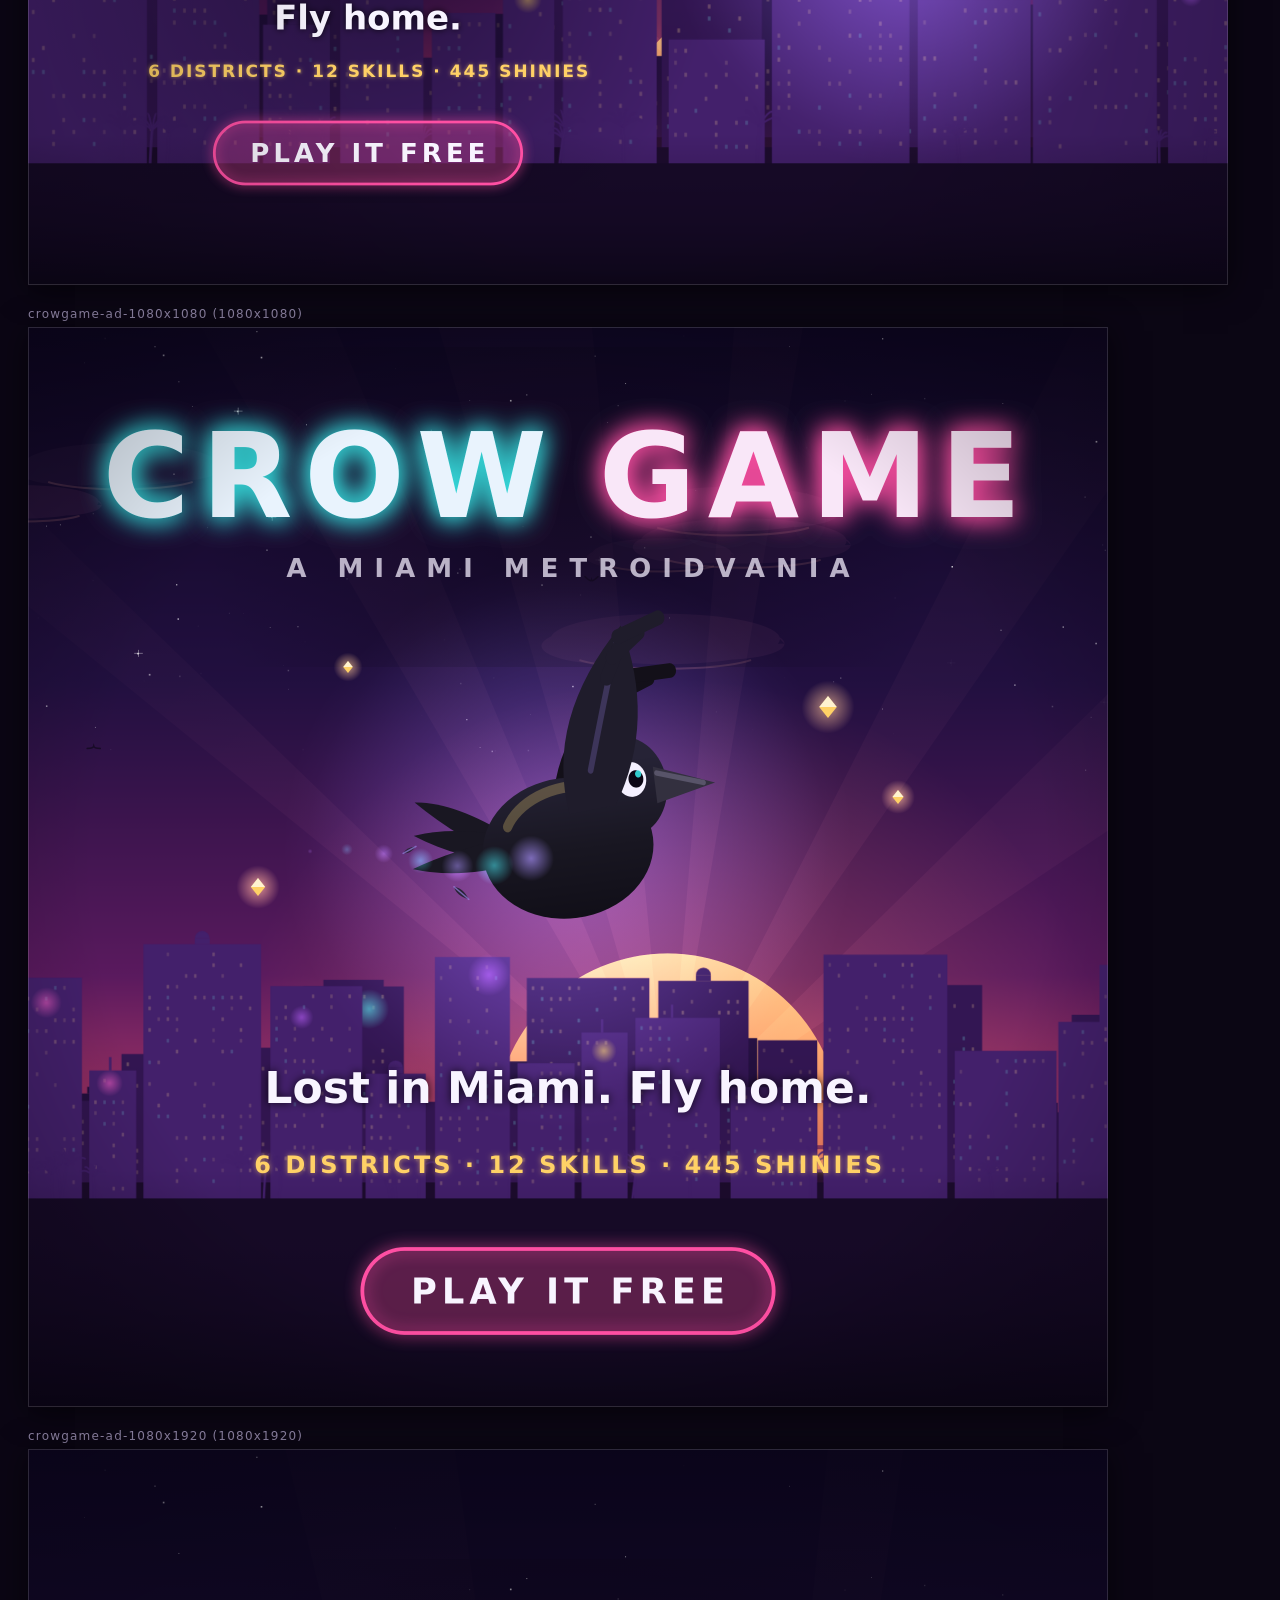
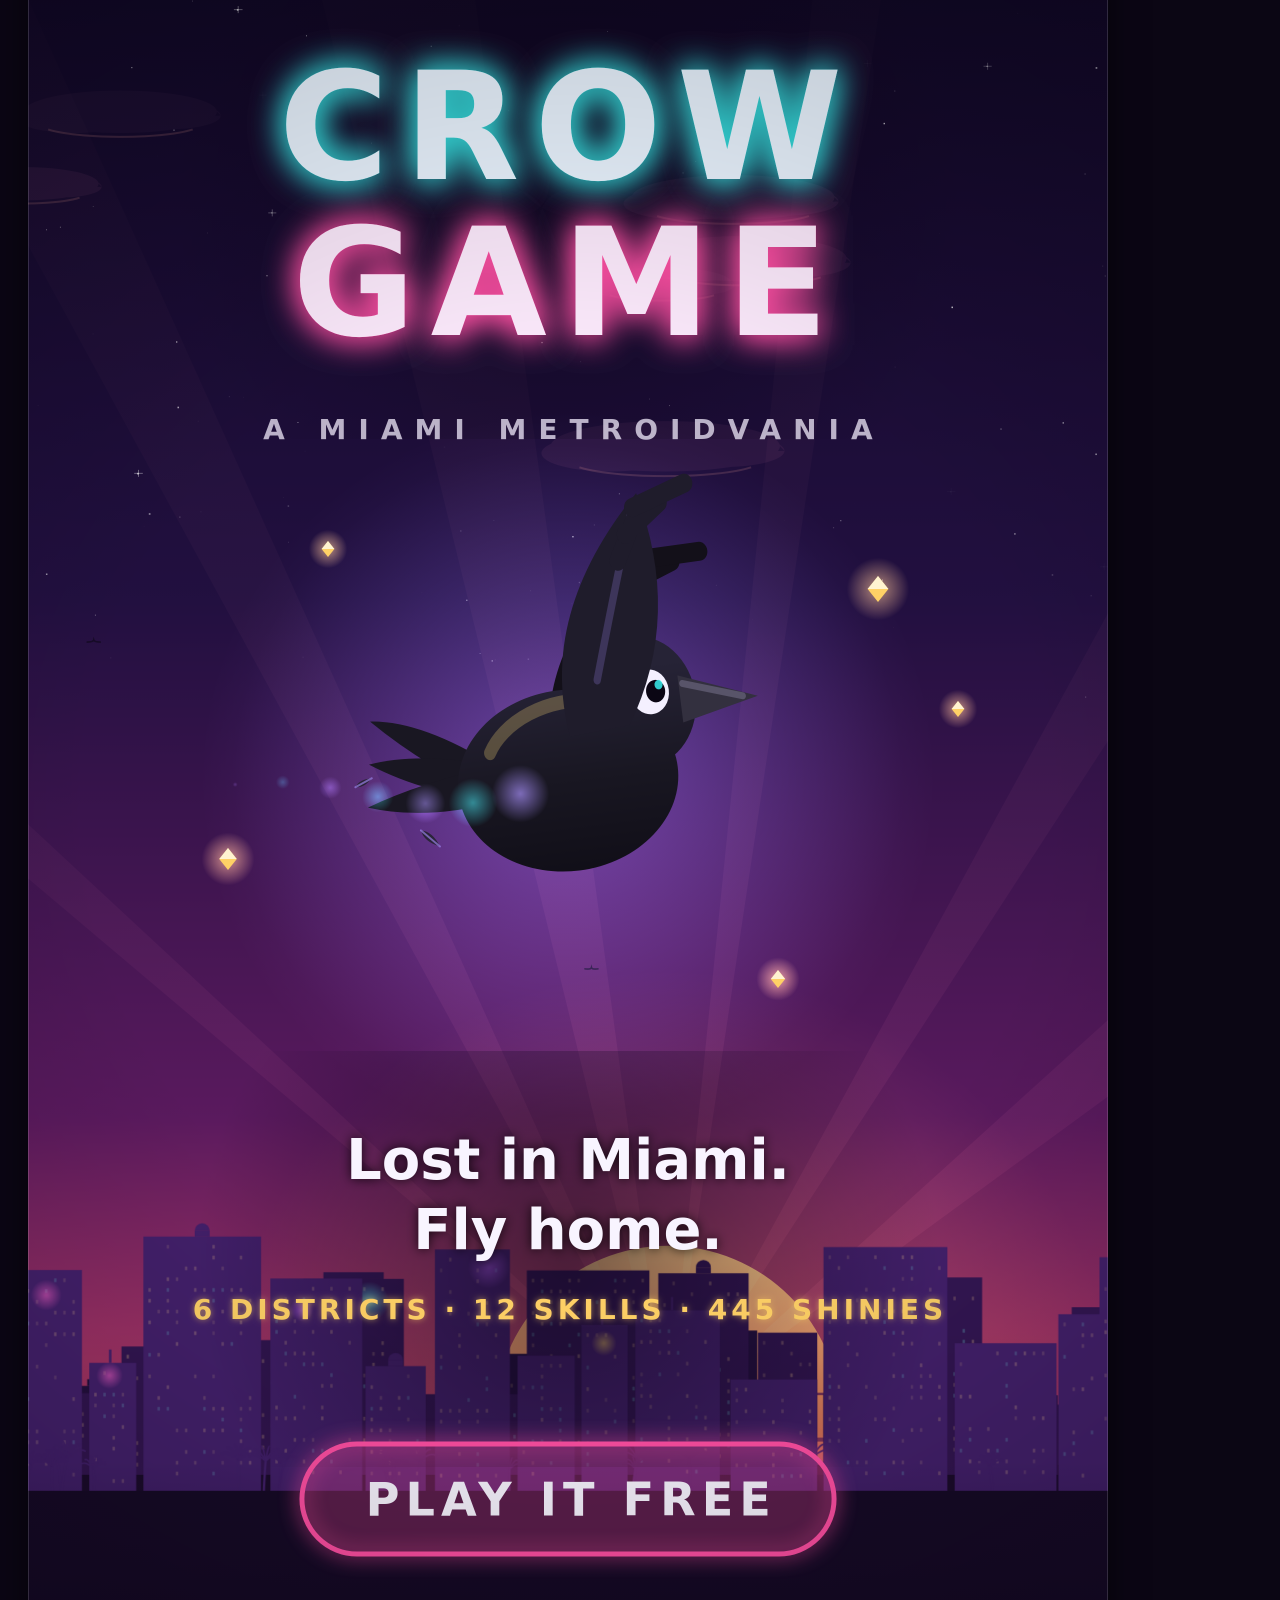
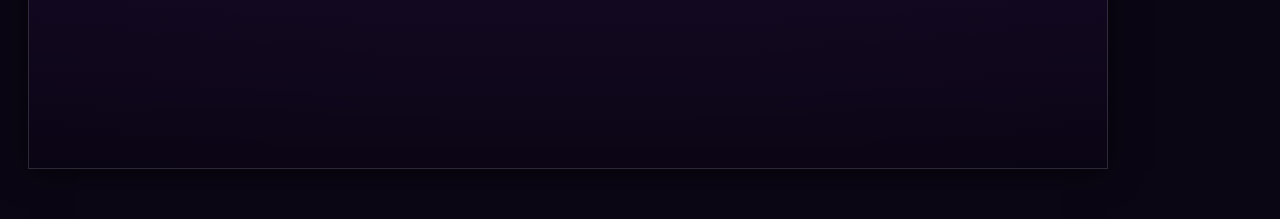
==== commit 4bf1278a: "Build districts 4 to 6 and land a real Miami landmark in every district The final act ships playable" ====
--- a/Development/ads/index.html
+++ b/Development/ads/index.html
@@ -32,7 +32,7 @@
 const TAGLINE = 'A MIAMI METROIDVANIA';
 const HOOK1 = 'Lost in Miami.';
 const HOOK2 = 'Fly home.';
-const BADGE = '3 DISTRICTS · 9 SKILLS · 237 SHINIES';
+const BADGE = '6 DISTRICTS · 12 SKILLS · 445 SHINIES';
 
 // ---------- shared pieces ----------
 
@@ -335,7 +335,7 @@
       tagline(ctx, 320, 68, 11);
       shiny(ctx, 483, 28, 4);
       shiny(ctx, 512, 52, 3);
-      cta(ctx, 626, 45, 'PLAY THE DEMO', 38);
+      cta(ctx, 626, 45, 'PLAY IT FREE', 38);
       frame(ctx, w, h);
     },
   },
@@ -351,7 +351,7 @@
       shiny(ctx, 226, 104, 4.5);
       shiny(ctx, 252, 130, 3.2);
       shiny(ctx, 62, 152, 3.6);
-      cta(ctx, 150, 216, 'PLAY THE DEMO', 34);
+      cta(ctx, 150, 216, 'PLAY IT FREE', 34);
       frame(ctx, w, h);
     },
   },
@@ -384,7 +384,7 @@
       tagline(ctx, 340, 262, 19);
       hook(ctx, 340, 330, 34);
       badge(ctx, 340, 420, 17);
-      cta(ctx, 340, 496, 'PLAY THE DEMO', 62);
+      cta(ctx, 340, 496, 'PLAY IT FREE', 62);
       crowAt(ctx, 880, 270, 5.2, 'flap');
       trail(ctx, 880, 270, 5.2);
       shiny(ctx, 1080, 180, 9);
@@ -408,7 +408,7 @@
       shiny(ctx, 320, 340, 6);
       hook(ctx, 540, 776, 44, false);
       badge(ctx, 540, 846, 24);
-      cta(ctx, 540, 964, 'PLAY THE DEMO', 84);
+      cta(ctx, 540, 964, 'PLAY IT FREE', 84);
       frame(ctx, w, h);
     },
   },
@@ -429,7 +429,7 @@
       scrim(ctx, 240, 1280, 600, 260, 0.55);
       hook(ctx, 540, 1330, 56);
       badge(ctx, 540, 1470, 28);
-      cta(ctx, 540, 1650, 'PLAY THE DEMO', 110);
+      cta(ctx, 540, 1650, 'PLAY IT FREE', 110);
       frame(ctx, w, h);
     },
   },
